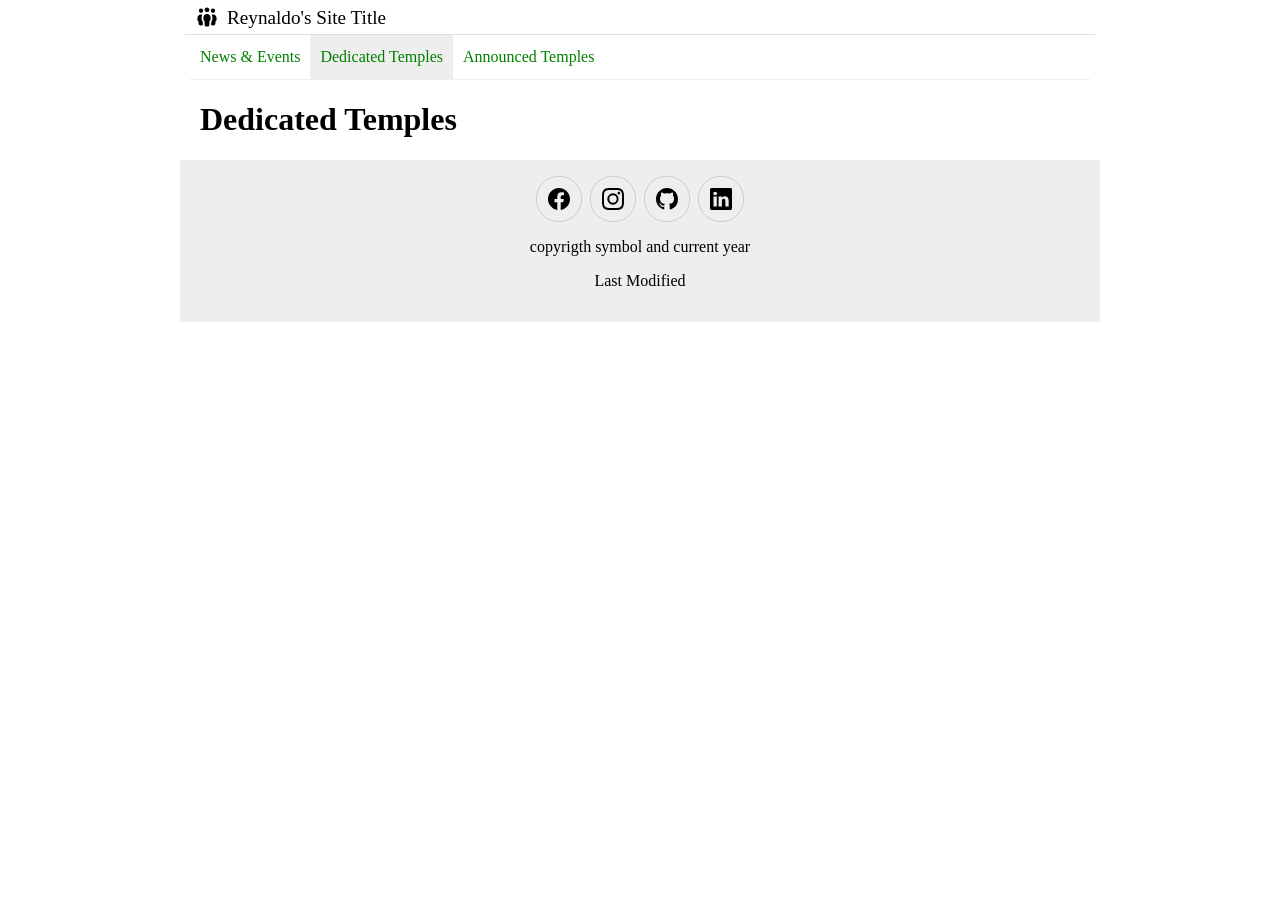
==== index.html @ 9017d87a "Week 01 Activities" ====
<!DOCTYPE html>
<html lang="en">
<head>
    <meta charset="UTF-8">
    <meta name="viewport" content="width=device-width, initial-scale=1.0">
    <title>Document</title>

    <!-- Style Sheets Here -->
    <link rel="stylesheet" href="styles/normalize.css">
    <link rel="stylesheet" href="styles/base.css">
    <link rel="stylesheet" href="styles/larger.css">

    

</head>
<body>
    <header>
        <img src="images/logo.svg" alt="site-logo" width="640" height="640">
        <span>Reynaldo's Site Title</span>
        <button id="ham-btn" class="hamburger"></button>
    </header>
    <nav id="nav-bar" class="navigation">
        <ul>
            <li><a href="#" aria-current="page">News &amp; Events</a></li>
            <li class="current"><a href="#">Dedicated Temples</a></li>
            <li><a href="#">Announced Temples</a></li>
        </ul>
    </nav>
    <main>
        <h1>Dedicated Temples</h1>
    </main>
    <footer>
        <div class="social">
            <a href="https://www.facebook.com/reynaldo.armentabravo?locale=es_LA" target="_blank"><img src="images/facebook.svg" alt="facebook" width="16" height="16"></a>
            <a href="https://www.instagram.com/reyarmenta13/" target="_blank"><img src="images/instagram.svg" alt="instagram" width="16" height="16"></a>
            <a href="https://github.com/reyarmenta" target="_blank"><img src="images/github.svg" alt="github" width="16" height="16"></a>
            <a href="https://www.linkedin.com/in/reyarmentabravo1997/" target="_blank"><img src="images/linkedin.svg" alt="linkedin" width="16" height="16"></a>
        </div>
        <p>copyrigth symbol and current year</p>
        <p>Last Modified</p>
    </footer>
    <script src="scripts/navigation.js"></script>
</body>
</html>
---- styles/base.css ----
header {
    display: grid;
    grid-template-columns: 24px auto 44px;
    padding: 5px 0 5px 10px;
    align-items: end;
    border-bottom: solid 1px #ddd;
    column-gap: 8px;
}

header img {
    display: block;
    width: 100%;
    height: auto;
}

header span {
    font-size: 1.2rem;
}


/**************************** HAMBURGER *******************************/
.hamburger {
    background: none;
    border: none;
    cursor: pointer;
}
.hamburger::before {
    content: "\2630";
    font-size: 2rem;
}

.hamburger.show::before {
    content: "\00D7";
}

/***************************** NAVIGATION **********************/

.navigation {
    display: none;
}

.navigation.show {
    display: block;
}

.navigation ul {
    list-style-type: none;
    margin: 0;
    padding: 0;
}

.navigation a {
    display: block;
    padding: .8rem 10px;
    color: green;
    text-decoration: none;
    border-bottom: solid 1px #ddd;
}

.navigation li.current {
    background-color: #eee;
}

.navigation a:hover {
    background-color: aqua;
}



h1 {
    margin-left: 10px;
}

/************************* FOOTER ************************/

footer {
    background-color: #eee;
    padding: 1rem 10px;
    text-align: center;
}

.social {
    display: flex;
    justify-content: center;
    column-gap: 8px;
}

.social a {
    display: flex;
    justify-content: center;
    align-items: center;
    width: 44px;
    height: 44px;
    border: #ccc solid 1px;
    border-radius: 22px;
}

.social img {
    width: 22px;
    height: 22px;
}

.social a:hover {
    background-color: #ddd;
}
---- styles/larger.css ----
@media only screen and (min-width: 38rem) {

    header, main, nav, footer {
        max-width: 900px;
        margin: 0 auto;
    }

    header {
        grid-template-columns: 24px auto;
    }

    .hamburger {
        display: none;
    }

    .navigation {
        display: block;
        border-bottom: solid 1px #eee;
    }

    .navigation ul {
        display: flex;
    }

    .navigation a {
        border: none;
    }




}
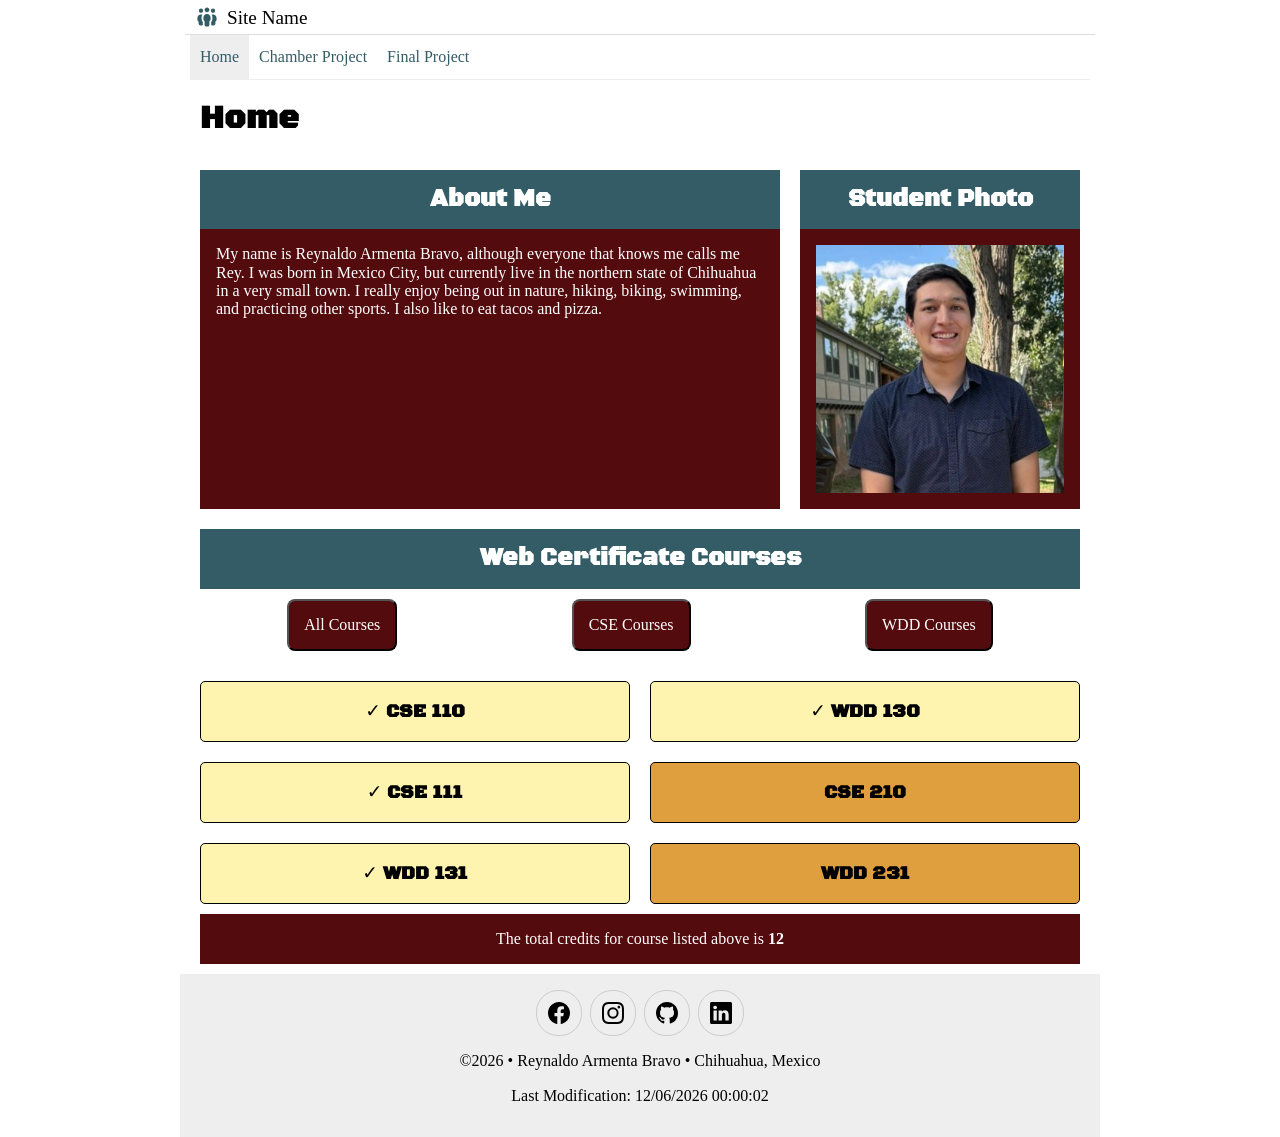
==== commit ee2cc026: "Introduction" ====
--- a/index.html
+++ b/index.html
@@ -3,31 +3,66 @@
 <head>
     <meta charset="UTF-8">
     <meta name="viewport" content="width=device-width, initial-scale=1.0">
-    <title>Document</title>
+    <title>Chamber of Commerce</title>
+    <meta name="description" content="Chamber of Commerce page to promote the business interests of its member, give community information, weather, calls to action and business spotlights.">
+    <meta name="author" content="Reynaldo Armenta Bravo">
 
     <!-- Style Sheets Here -->
     <link rel="stylesheet" href="styles/normalize.css">
-    <link rel="stylesheet" href="styles/base.css">
+    <link rel="stylesheet" href="styles/small.css">
     <link rel="stylesheet" href="styles/larger.css">
 
-    
+    <!-- Scripts Here -->
+    <script src="scripts/navigation.js" defer></script>
+    <script src="scripts/dates.js" defer></script>
+    <script src="scripts/courses.js" defer></script>
+
+    <!-- Fonts -->
+    <link rel="preconnect" href="https://fonts.googleapis.com">
+    <link rel="preconnect" href="https://fonts.gstatic.com" crossorigin>
+    <link
+        href="https://fonts.googleapis.com/css2?family=Black+Ops+One&family=Redaction:ital,wght@0,400;0,700;1,400&display=swap"
+        rel="stylesheet">
 
 </head>
 <body>
     <header>
         <img src="images/logo.svg" alt="site-logo" width="640" height="640">
-        <span>Reynaldo's Site Title</span>
-        <button id="ham-btn" class="hamburger"></button>
+        <span>Site Name</span>
+        <button aria-label="Menu" id="ham-btn" class="hamburger"></button>
     </header>
     <nav id="nav-bar" class="navigation">
         <ul>
-            <li><a href="#" aria-current="page">News &amp; Events</a></li>
-            <li class="current"><a href="#">Dedicated Temples</a></li>
-            <li><a href="#">Announced Temples</a></li>
+            <li class="current"><a href="#" aria-current="page">Home</a></li>
+            <li><a href="#">Chamber Project</a></li>
+            <li><a href="#">Final Project</a></li>
         </ul>
     </nav>
     <main>
-        <h1>Dedicated Temples</h1>
+        <h1>Home</h1>
+        
+        <section class="about">
+            <h2>About Me</h2>
+            <p>My name is Reynaldo Armenta Bravo, although everyone that knows me calls me Rey. I was born in Mexico City, but currently live in the northern state of Chihuahua in a very small town. I really enjoy being out in nature, hiking, biking, swimming, and practicing other sports. I also like to eat tacos and pizza.</p>
+        </section>
+
+        <section class="student">
+            <h2>Student Photo</h2>
+            <img src="images/reynaldo.webp" alt="Reynaldo Armenta Bravo" width="406" height="406">   
+        </section>
+
+        <section class="courses">
+            <h2>Web Certificate Courses</h2>
+            <div class="filters">
+                <button id="all" class="active">All Courses</button>
+                <button id="cse">CSE Courses</button>
+                <button id="wdd">WDD Courses</button>
+            </div>
+
+            <div class="container"></div>
+
+            <p id="total-credits">The total credits for course listed above is <strong>0</strong></p>
+        </section>
     </main>
     <footer>
         <div class="social">
@@ -36,9 +71,9 @@
             <a href="https://github.com/reyarmenta" target="_blank"><img src="images/github.svg" alt="github" width="16" height="16"></a>
             <a href="https://www.linkedin.com/in/reyarmentabravo1997/" target="_blank"><img src="images/linkedin.svg" alt="linkedin" width="16" height="16"></a>
         </div>
-        <p>copyrigth symbol and current year</p>
-        <p>Last Modified</p>
+        <p>&copy;<span id="currentyear"></span> • Reynaldo Armenta Bravo • Chihuahua, Mexico</p>
+        <p id="lastModified"></p>
     </footer>
-    <script src="scripts/navigation.js"></script>
+    
 </body>
 </html>
--- a/styles/small.css
+++ b/styles/small.css
@@ -0,0 +1,188 @@
+:root {
+    --primary-color: #335c67;
+    --secondary-color: #540b0e;
+    --accent-color1: #fff3b0;
+    --accent-color2: #e09f3e;
+    --text-color1: black;
+    --text-color2: white;
+}
+
+body {
+    font-family: "Redaction",
+        serif;
+}
+
+header {
+    display: grid;
+    grid-template-columns: 24px auto 44px;
+    padding: 5px 0 5px 10px;
+    align-items: end;
+    border-bottom: solid 1px #ddd;
+    column-gap: 8px;
+}
+
+header img {
+    display: block;
+    width: 100%;
+    height: auto;
+}
+
+header span {
+    font-size: 1.2rem;
+}
+
+
+/**************************** HAMBURGER *******************************/
+.hamburger {
+    background: none;
+    border: none;
+    cursor: pointer;
+}
+.hamburger::before {
+    content: "\2630";
+    font-size: 2rem;
+}
+
+.hamburger.show::before {
+    content: "\00D7";
+}
+
+/***************************** NAVIGATION **********************/
+
+.navigation {
+    display: none;
+}
+
+.navigation.show {
+    display: block;
+}
+
+.navigation ul {
+    list-style-type: none;
+    margin: 0;
+    padding: 0;
+}
+
+.navigation a {
+    display: block;
+    padding: .8rem 10px;
+    color: var(--primary-color);
+    text-decoration: none;
+    border-bottom: solid 1px #ddd;
+}
+
+.navigation li.current {
+    background-color: #eee;
+}
+
+.navigation a:hover {
+    background-color: var(--secondary-color);
+    color: var(--text-color2);
+}
+
+
+
+h1 {
+    margin-left: 10px;
+}
+
+h1, h2, h3 {
+    font-family: "Black Ops One",
+        system-ui;
+}
+
+h2 {
+    text-align: center;
+    color: var(--text-color2);
+    background-color: var(--primary-color);
+    padding: 1rem;
+    margin: 10px 10px 0px 10px;
+}
+
+section p {
+    background-color: var(--secondary-color);
+    color: white;
+    margin: 0 10px 10px 10px;
+    padding: 1rem;
+}
+
+section img {
+    background-color: var(--secondary-color);
+    padding: 1rem;
+    display: block;
+    margin: 0 auto 10px auto;
+    max-width: calc(100% - 20px);
+    height: auto;
+    box-sizing: border-box;
+}
+
+.courses button {
+    cursor: pointer;
+    background-color: var(--secondary-color);
+    color: var(--text-color2);
+    border-radius: 8px;
+    padding: 15px;
+    margin: 0 10px 10px 10px;
+}
+
+.filters {
+    display: flex;
+    margin: 10px 10px;
+    justify-content: space-around;
+}
+
+.filters button:hover {
+    background-color: var(--primary-color);
+    color: var(--text-color2);
+}
+
+.course-card {
+    display: flex;
+    margin: 10px;
+    background-color: var(--accent-color2);
+    border: 1px solid black;
+    border-radius: 5px;
+    justify-content: center;
+}
+
+.course-card.completed {
+    background-color: var(--accent-color1);
+    color: var(--text-color1);
+}
+
+.courses p {
+    text-align: center;
+}
+
+/************************* FOOTER ************************/
+
+footer {
+    background-color: #eee;
+    padding: 1rem 10px;
+    text-align: center;
+}
+
+.social {
+    display: flex;
+    justify-content: center;
+    column-gap: 8px;
+}
+
+.social a {
+    display: flex;
+    justify-content: center;
+    align-items: center;
+    width: 44px;
+    height: 44px;
+    border: #ccc solid 1px;
+    border-radius: 22px;
+}
+
+.social img {
+    width: 22px;
+    height: 22px;
+}
+
+.social a:hover {
+    background-color: #ddd;
+}
--- a/styles/larger.css
+++ b/styles/larger.css
@@ -1,4 +1,4 @@
-@media only screen and (min-width: 38rem) {
+@media only screen and (min-width: 450px) {
 
     header, main, nav, footer {
         max-width: 900px;
@@ -26,7 +26,41 @@
         border: none;
     }
 
+    main {
+        display: grid;
+        grid-template-columns: 1fr 1fr 1fr;
+        align-items: stretch;
+    }
 
+    h1 {
+        grid-column: 1/4;
+    }
 
+    .about {
+        grid-column: 1/3;
+        display: flex;
+        flex-direction: column;
+    }
 
+    .student {
+        grid-column: 3/4;
+        display: flex;
+        flex-direction: column;
+    }
+
+    .about p,
+    .student img {
+        flex-grow: 1;
+        margin-bottom: 10px;
+        object-fit: cover;
+    }
+
+    .courses {
+        grid-column: 1/4;
+    }
+
+    .container {
+        display: grid;
+        grid-template-columns: 1fr 1fr;
+    }
 }
